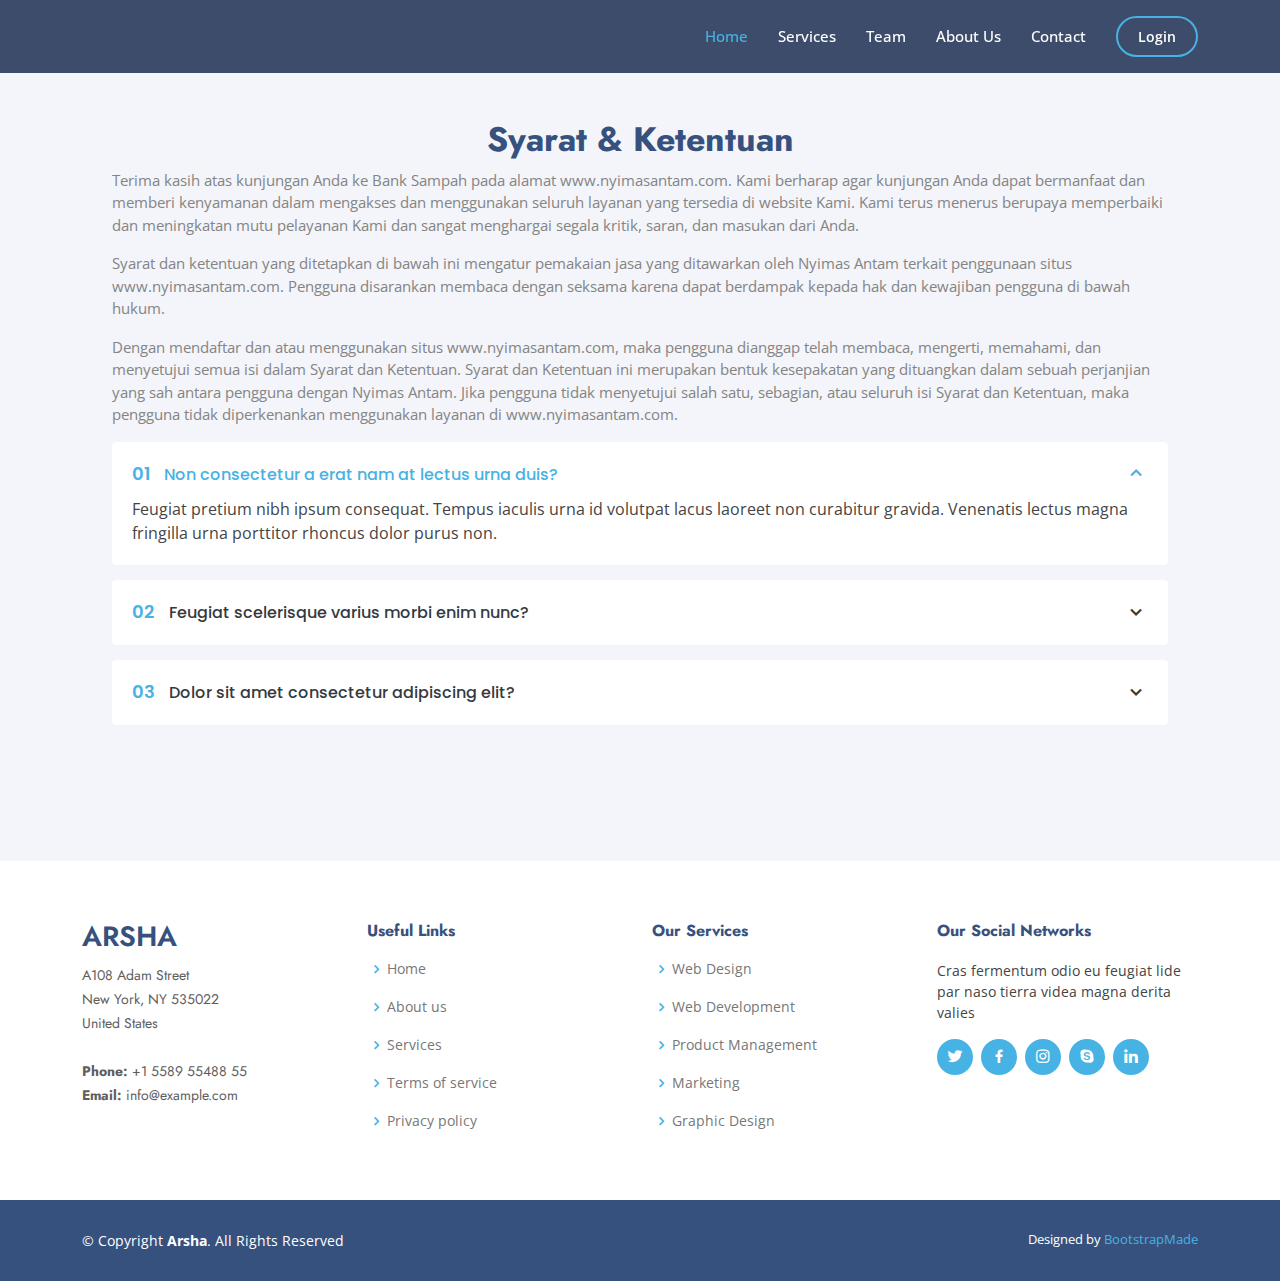
==== privacy-policy.html @ 93f5d240 "Initial commit" ====
<!DOCTYPE html>
<html lang="en">
  <head>
    <meta charset="utf-8" />
    <meta content="width=device-width, initial-scale=1.0" name="viewport" />

    <title>Syarat & Ketentuan</title>
    <meta content="" name="description" />
    <meta content="" name="keywords" />

    <!-- Favicons -->
    <link href="https://nyimasantam.my.id/image/iconnyimas.png" rel="icon" />
    <link href="https://nyimasantam.my.id/image/iconnyimas.png" rel="apple-touch-icon" />

    <!-- Google Fonts -->
    <link href="https://fonts.googleapis.com/css?family=Open+Sans:300,300i,400,400i,600,600i,700,700i|Jost:300,300i,400,400i,500,500i,600,600i,700,700i|Poppins:300,300i,400,400i,500,500i,600,600i,700,700i" rel="stylesheet" />

    <!-- Vendor CSS Files -->
    <link href="assets/vendor/aos/aos.css" rel="stylesheet" />
    <link href="assets/vendor/bootstrap/css/bootstrap.min.css" rel="stylesheet" />
    <link href="assets/vendor/bootstrap-icons/bootstrap-icons.css" rel="stylesheet" />
    <link href="assets/vendor/boxicons/css/boxicons.min.css" rel="stylesheet" />
    <link href="assets/vendor/glightbox/css/glightbox.min.css" rel="stylesheet" />
    <link href="assets/vendor/remixicon/remixicon.css" rel="stylesheet" />
    <link href="assets/vendor/swiper/swiper-bundle.min.css" rel="stylesheet" />

    <!-- Template Main CSS File -->
    <link href="assets/css/privacy-policy.css" rel="stylesheet" />

    <!-- =======================================================
  * Template Name: Arsha - v4.3.0
  * Template URL: https://bootstrapmade.com/arsha-free-bootstrap-html-template-corporate/
  * Author: BootstrapMade.com
  * License: https://bootstrapmade.com/license/
  ======================================================== -->
  </head>

  <body>
    <!-- ======= Header ======= -->
    <header id="header" class="fixed-top header-inner-pages">
      <div class="container d-flex align-items-center">
        <h1 class="logo me-auto">
          <a href="index.html">
            <img src="https://nyimasantam.my.id/image/logonyimas.png" alt="" />
          </a>
        </h1>
        <!-- Uncomment below if you prefer to use an image logo -->
        <!-- <a href="index.html" class="logo me-auto"><img src="assets/img/logo.png" alt="" class="img-fluid"></a>-->

        <nav id="navbar" class="navbar">
          <ul>
            <li><a class="nav-link scrollto active" href="#hero">Home</a></li>
            <li><a class="nav-link scrollto" href="#services">Services</a></li>
            <li><a class="nav-link scrollto" href="#team">Team</a></li>
            <li><a class="nav-link scrollto" href="#about">About Us</a></li>
            <li><a class="nav-link scrollto" href="#contact">Contact</a></li>
            <li><a class="getstarted scrollto" href="https://my.musaeri.my.id/">Login</a></li>
          </ul>
          <i class="bi bi-list mobile-nav-toggle"></i>
        </nav>
        <!-- .navbar -->
      </div>
    </header>
    <!-- End Header -->

    <main id="main">
      <!-- ======= Why Us Section ======= -->
      <section id="why-us" class="why-us section-bg">
        <div class="container-fluid">
          <div class="row">
            <div class="col flex-column justify-content-center align-items-stretch order-2 order-lg-1">
              <div class="content">
                <h3 class="text-center"><strong>Syarat & Ketentuan</strong></h3>
                <p>
                  Terima kasih atas kunjungan Anda ke Bank Sampah pada alamat www.nyimasantam.com. Kami berharap agar kunjungan Anda dapat bermanfaat dan memberi kenyamanan dalam mengakses dan menggunakan seluruh layanan yang tersedia di
                  website Kami. Kami terus menerus berupaya memperbaiki dan meningkatan mutu pelayanan Kami dan sangat menghargai segala kritik, saran, dan masukan dari Anda.
                </p>
                <p>
                  Syarat dan ketentuan yang ditetapkan di bawah ini mengatur pemakaian jasa yang ditawarkan oleh Nyimas Antam terkait penggunaan situs www.nyimasantam.com. Pengguna disarankan membaca dengan seksama karena dapat berdampak
                  kepada hak dan kewajiban pengguna di bawah hukum.
                </p>
                <p>
                  Dengan mendaftar dan atau menggunakan situs www.nyimasantam.com, maka pengguna dianggap telah membaca, mengerti, memahami, dan menyetujui semua isi dalam Syarat dan Ketentuan. Syarat dan Ketentuan ini merupakan bentuk
                  kesepakatan yang dituangkan dalam sebuah perjanjian yang sah antara pengguna dengan Nyimas Antam. Jika pengguna tidak menyetujui salah satu, sebagian, atau seluruh isi Syarat dan Ketentuan, maka pengguna tidak
                  diperkenankan menggunakan layanan di www.nyimasantam.com.
                </p>
              </div>

              <div class="accordion-list">
                <ul>
                  <li>
                    <a data-bs-toggle="collapse" class="collapse" data-bs-target="#accordion-list-1"
                      ><span>01</span> Non consectetur a erat nam at lectus urna duis? <i class="bx bx-chevron-down icon-show"></i><i class="bx bx-chevron-up icon-close"></i
                    ></a>
                    <div id="accordion-list-1" class="collapse show" data-bs-parent=".accordion-list">
                      <p>Feugiat pretium nibh ipsum consequat. Tempus iaculis urna id volutpat lacus laoreet non curabitur gravida. Venenatis lectus magna fringilla urna porttitor rhoncus dolor purus non.</p>
                    </div>
                  </li>

                  <li>
                    <a data-bs-toggle="collapse" data-bs-target="#accordion-list-2" class="collapsed"
                      ><span>02</span> Feugiat scelerisque varius morbi enim nunc? <i class="bx bx-chevron-down icon-show"></i><i class="bx bx-chevron-up icon-close"></i
                    ></a>
                    <div id="accordion-list-2" class="collapse" data-bs-parent=".accordion-list">
                      <p>
                        Dolor sit amet consectetur adipiscing elit pellentesque habitant morbi. Id interdum velit laoreet id donec ultrices. Fringilla phasellus faucibus scelerisque eleifend donec pretium. Est pellentesque elit ullamcorper
                        dignissim. Mauris ultrices eros in cursus turpis massa tincidunt dui.
                      </p>
                    </div>
                  </li>

                  <li>
                    <a data-bs-toggle="collapse" data-bs-target="#accordion-list-3" class="collapsed"
                      ><span>03</span> Dolor sit amet consectetur adipiscing elit? <i class="bx bx-chevron-down icon-show"></i><i class="bx bx-chevron-up icon-close"></i
                    ></a>
                    <div id="accordion-list-3" class="collapse" data-bs-parent=".accordion-list">
                      <p>
                        Eleifend mi in nulla posuere sollicitudin aliquam ultrices sagittis orci. Faucibus pulvinar elementum integer enim. Sem nulla pharetra diam sit amet nisl suscipit. Rutrum tellus pellentesque eu tincidunt. Lectus urna
                        duis convallis convallis tellus. Urna molestie at elementum eu facilisis sed odio morbi quis
                      </p>
                    </div>
                  </li>
                </ul>
              </div>
            </div>
          </div>
        </div>
      </section>
      <!-- End Why Us Section -->
    </main>
    <!-- End #main -->

    <!-- ======= Footer ======= -->
    <footer id="footer">
      <div class="footer-top">
        <div class="container">
          <div class="row">
            <div class="col-lg-3 col-md-6 footer-contact">
              <h3>Arsha</h3>
              <p>
                A108 Adam Street <br />
                New York, NY 535022<br />
                United States <br /><br />
                <strong>Phone:</strong> +1 5589 55488 55<br />
                <strong>Email:</strong> info@example.com<br />
              </p>
            </div>

            <div class="col-lg-3 col-md-6 footer-links">
              <h4>Useful Links</h4>
              <ul>
                <li><i class="bx bx-chevron-right"></i> <a href="#">Home</a></li>
                <li><i class="bx bx-chevron-right"></i> <a href="#">About us</a></li>
                <li><i class="bx bx-chevron-right"></i> <a href="#">Services</a></li>
                <li><i class="bx bx-chevron-right"></i> <a href="#">Terms of service</a></li>
                <li><i class="bx bx-chevron-right"></i> <a href="#">Privacy policy</a></li>
              </ul>
            </div>

            <div class="col-lg-3 col-md-6 footer-links">
              <h4>Our Services</h4>
              <ul>
                <li><i class="bx bx-chevron-right"></i> <a href="#">Web Design</a></li>
                <li><i class="bx bx-chevron-right"></i> <a href="#">Web Development</a></li>
                <li><i class="bx bx-chevron-right"></i> <a href="#">Product Management</a></li>
                <li><i class="bx bx-chevron-right"></i> <a href="#">Marketing</a></li>
                <li><i class="bx bx-chevron-right"></i> <a href="#">Graphic Design</a></li>
              </ul>
            </div>

            <div class="col-lg-3 col-md-6 footer-links">
              <h4>Our Social Networks</h4>
              <p>Cras fermentum odio eu feugiat lide par naso tierra videa magna derita valies</p>
              <div class="social-links mt-3">
                <a href="#" class="twitter"><i class="bx bxl-twitter"></i></a>
                <a href="#" class="facebook"><i class="bx bxl-facebook"></i></a>
                <a href="#" class="instagram"><i class="bx bxl-instagram"></i></a>
                <a href="#" class="google-plus"><i class="bx bxl-skype"></i></a>
                <a href="#" class="linkedin"><i class="bx bxl-linkedin"></i></a>
              </div>
            </div>
          </div>
        </div>
      </div>

      <div class="container footer-bottom clearfix">
        <div class="copyright">
          &copy; Copyright <strong><span>Arsha</span></strong
          >. All Rights Reserved
        </div>
        <div class="credits">
          <!-- All the links in the footer should remain intact. -->
          <!-- You can delete the links only if you purchased the pro version. -->
          <!-- Licensing information: https://bootstrapmade.com/license/ -->
          <!-- Purchase the pro version with working PHP/AJAX contact form: https://bootstrapmade.com/arsha-free-bootstrap-html-template-corporate/ -->
          Designed by <a href="https://bootstrapmade.com/">BootstrapMade</a>
        </div>
      </div>
    </footer>
    <!-- End Footer -->

    <div id="preloader"></div>
    <a href="#" class="back-to-top d-flex align-items-center justify-content-center"><i class="bi bi-arrow-up-short"></i></a>

    <!-- Vendor JS Files -->
    <script src="assets/vendor/aos/aos.js"></script>
    <script src="assets/vendor/bootstrap/js/bootstrap.bundle.min.js"></script>
    <script src="assets/vendor/glightbox/js/glightbox.min.js"></script>
    <script src="assets/vendor/isotope-layout/isotope.pkgd.min.js"></script>
    <script src="assets/vendor/php-email-form/validate.js"></script>
    <script src="assets/vendor/swiper/swiper-bundle.min.js"></script>
    <script src="assets/vendor/waypoints/noframework.waypoints.js"></script>

    <!-- Template Main JS File -->
    <script src="assets/js/main.js"></script>
  </body>
</html>
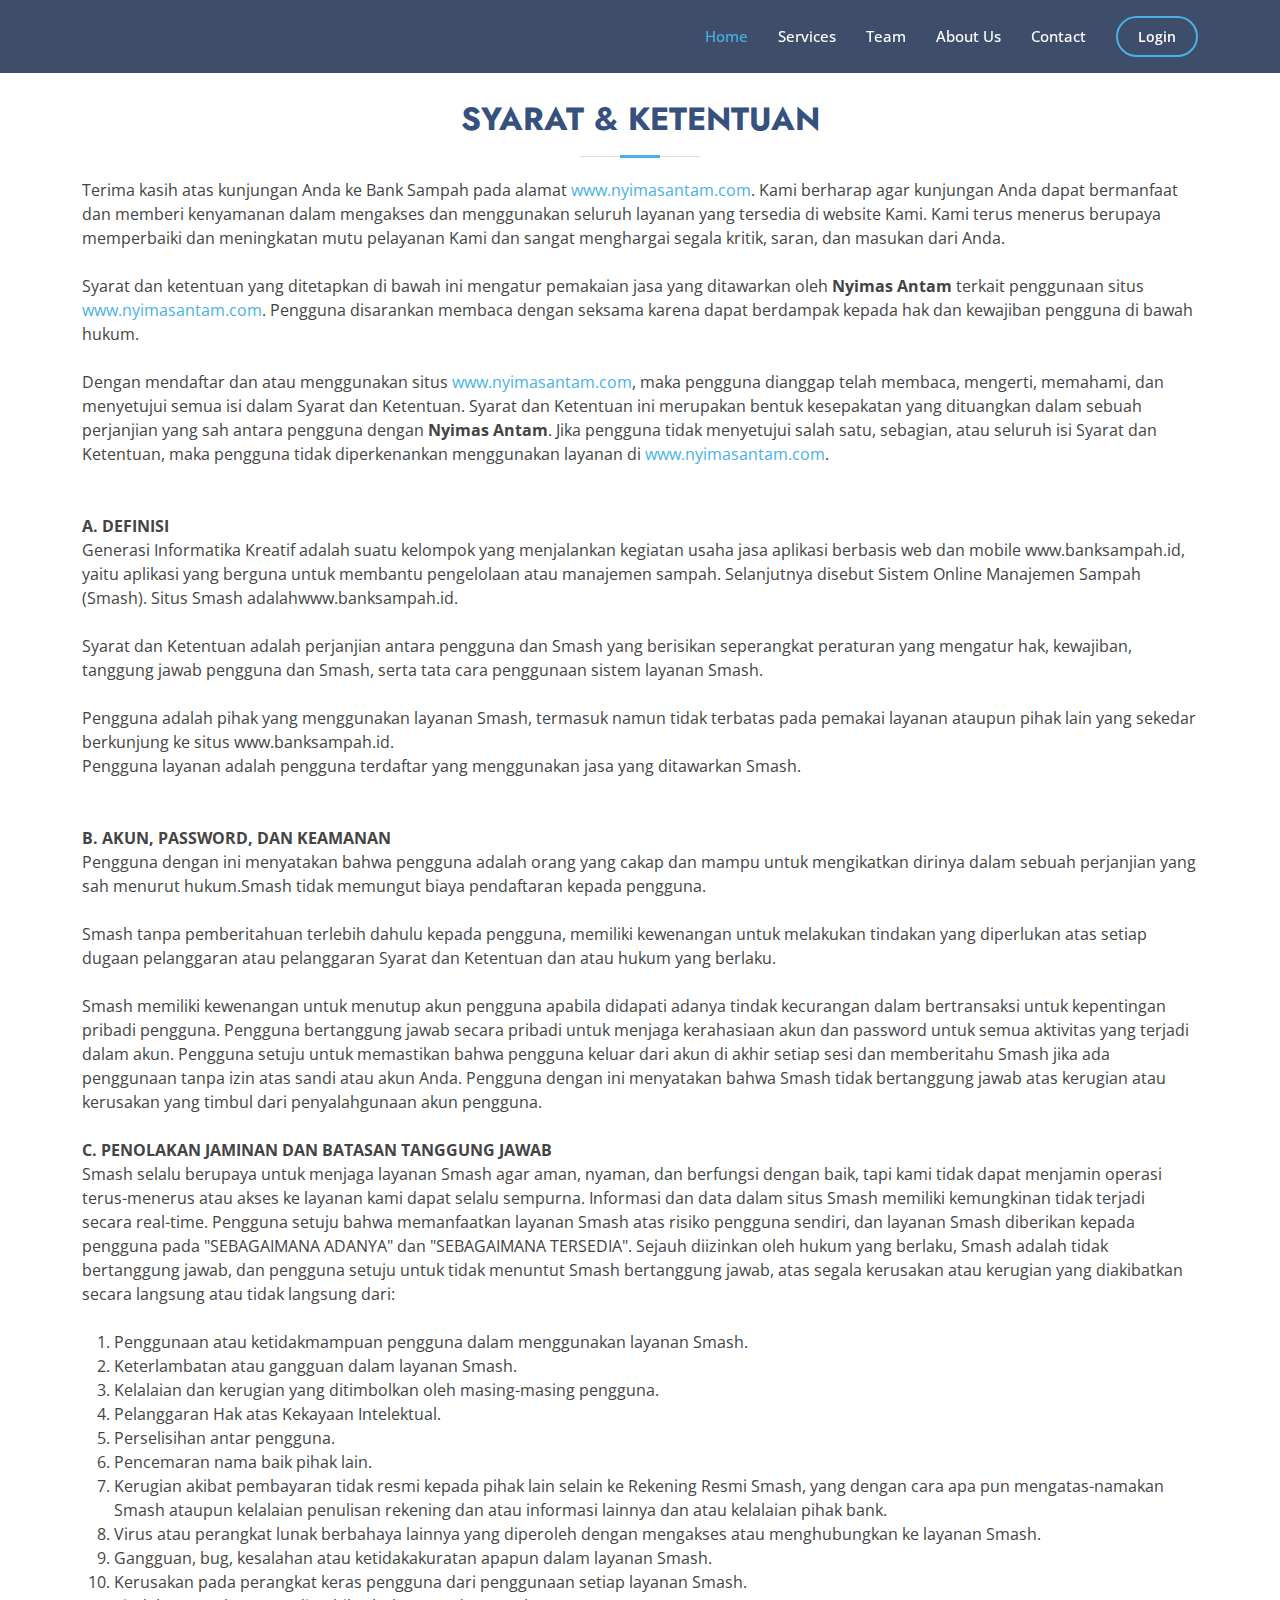
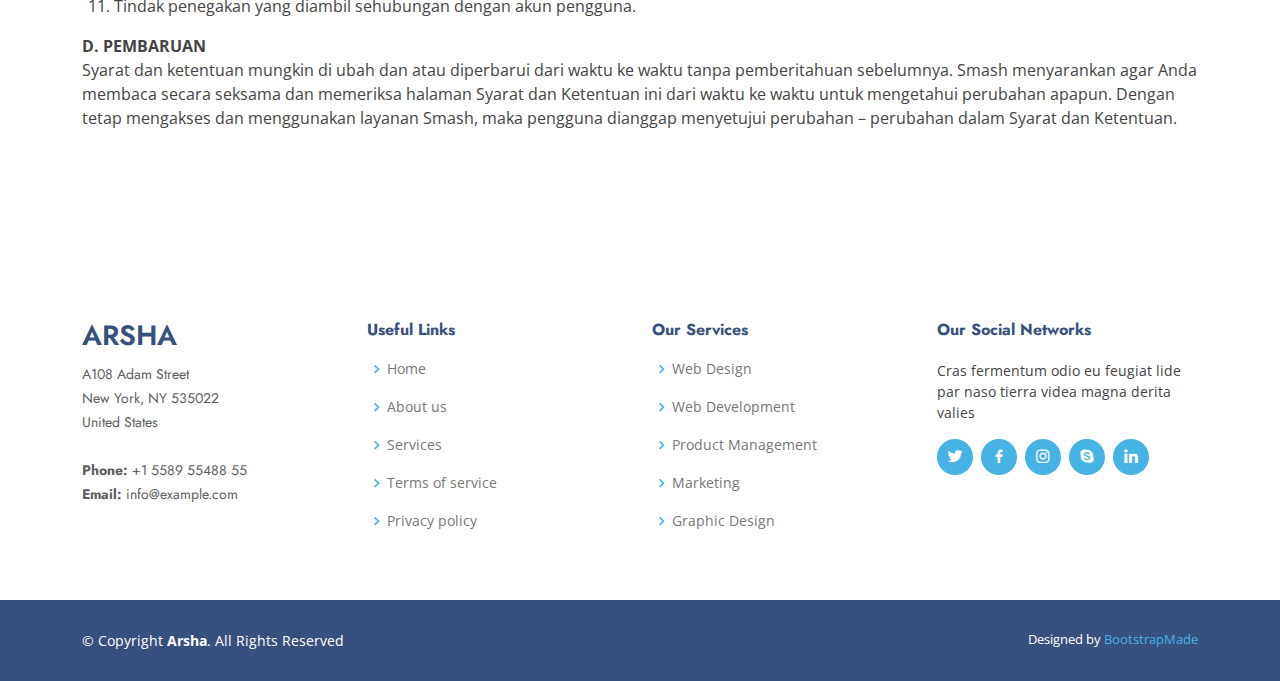
==== commit 34b990be: "Membuat privacy policy dan mengatur footer" ====
--- a/privacy-policy.html
+++ b/privacy-policy.html
@@ -64,69 +64,67 @@
     <!-- End Header -->
 
     <main id="main">
-      <!-- ======= Why Us Section ======= -->
-      <section id="why-us" class="why-us section-bg">
-        <div class="container-fluid">
-          <div class="row">
-            <div class="col flex-column justify-content-center align-items-stretch order-2 order-lg-1">
-              <div class="content">
-                <h3 class="text-center"><strong>Syarat & Ketentuan</strong></h3>
-                <p>
-                  Terima kasih atas kunjungan Anda ke Bank Sampah pada alamat www.nyimasantam.com. Kami berharap agar kunjungan Anda dapat bermanfaat dan memberi kenyamanan dalam mengakses dan menggunakan seluruh layanan yang tersedia di
-                  website Kami. Kami terus menerus berupaya memperbaiki dan meningkatan mutu pelayanan Kami dan sangat menghargai segala kritik, saran, dan masukan dari Anda.
-                </p>
-                <p>
-                  Syarat dan ketentuan yang ditetapkan di bawah ini mengatur pemakaian jasa yang ditawarkan oleh Nyimas Antam terkait penggunaan situs www.nyimasantam.com. Pengguna disarankan membaca dengan seksama karena dapat berdampak
-                  kepada hak dan kewajiban pengguna di bawah hukum.
-                </p>
-                <p>
-                  Dengan mendaftar dan atau menggunakan situs www.nyimasantam.com, maka pengguna dianggap telah membaca, mengerti, memahami, dan menyetujui semua isi dalam Syarat dan Ketentuan. Syarat dan Ketentuan ini merupakan bentuk
-                  kesepakatan yang dituangkan dalam sebuah perjanjian yang sah antara pengguna dengan Nyimas Antam. Jika pengguna tidak menyetujui salah satu, sebagian, atau seluruh isi Syarat dan Ketentuan, maka pengguna tidak
-                  diperkenankan menggunakan layanan di www.nyimasantam.com.
-                </p>
-              </div>
-
-              <div class="accordion-list">
-                <ul>
-                  <li>
-                    <a data-bs-toggle="collapse" class="collapse" data-bs-target="#accordion-list-1"
-                      ><span>01</span> Non consectetur a erat nam at lectus urna duis? <i class="bx bx-chevron-down icon-show"></i><i class="bx bx-chevron-up icon-close"></i
-                    ></a>
-                    <div id="accordion-list-1" class="collapse show" data-bs-parent=".accordion-list">
-                      <p>Feugiat pretium nibh ipsum consequat. Tempus iaculis urna id volutpat lacus laoreet non curabitur gravida. Venenatis lectus magna fringilla urna porttitor rhoncus dolor purus non.</p>
-                    </div>
-                  </li>
-
-                  <li>
-                    <a data-bs-toggle="collapse" data-bs-target="#accordion-list-2" class="collapsed"
-                      ><span>02</span> Feugiat scelerisque varius morbi enim nunc? <i class="bx bx-chevron-down icon-show"></i><i class="bx bx-chevron-up icon-close"></i
-                    ></a>
-                    <div id="accordion-list-2" class="collapse" data-bs-parent=".accordion-list">
-                      <p>
-                        Dolor sit amet consectetur adipiscing elit pellentesque habitant morbi. Id interdum velit laoreet id donec ultrices. Fringilla phasellus faucibus scelerisque eleifend donec pretium. Est pellentesque elit ullamcorper
-                        dignissim. Mauris ultrices eros in cursus turpis massa tincidunt dui.
-                      </p>
-                    </div>
-                  </li>
-
-                  <li>
-                    <a data-bs-toggle="collapse" data-bs-target="#accordion-list-3" class="collapsed"
-                      ><span>03</span> Dolor sit amet consectetur adipiscing elit? <i class="bx bx-chevron-down icon-show"></i><i class="bx bx-chevron-up icon-close"></i
-                    ></a>
-                    <div id="accordion-list-3" class="collapse" data-bs-parent=".accordion-list">
-                      <p>
-                        Eleifend mi in nulla posuere sollicitudin aliquam ultrices sagittis orci. Faucibus pulvinar elementum integer enim. Sem nulla pharetra diam sit amet nisl suscipit. Rutrum tellus pellentesque eu tincidunt. Lectus urna
-                        duis convallis convallis tellus. Urna molestie at elementum eu facilisis sed odio morbi quis
-                      </p>
-                    </div>
-                  </li>
-                </ul>
-              </div>
+      <!-- ======= Pricing Section ======= -->
+      <section id="pricing" class="pricing">
+        <div class="container">
+          <div class="section-title">
+            <h2>Syarat & Ketentuan</h2>
+            <div class="content">
+              <p>
+                Terima kasih atas kunjungan Anda ke Bank Sampah pada alamat <a href="www.nyimasantam.com">www.nyimasantam.com</a>. Kami berharap agar kunjungan Anda dapat bermanfaat dan memberi kenyamanan dalam mengakses dan menggunakan seluruh layanan yang tersedia di
+                website Kami. Kami terus menerus berupaya memperbaiki dan meningkatan mutu pelayanan Kami dan sangat menghargai segala kritik, saran, dan masukan dari Anda.
+              </p>
+              <br>
+              <p>
+                Syarat dan ketentuan yang ditetapkan di bawah ini mengatur pemakaian jasa yang ditawarkan oleh <strong>Nyimas Antam</strong> terkait penggunaan situs <a href="www.nyimasantam.com">www.nyimasantam.com</a>. Pengguna disarankan membaca dengan seksama karena dapat berdampak
+                kepada hak dan kewajiban pengguna di bawah hukum.
+              </p>
+              <br>
+              <p>
+                Dengan mendaftar dan atau menggunakan situs <a href="www.nyimasantam.com">www.nyimasantam.com</a>, maka pengguna dianggap telah membaca, mengerti, memahami, dan menyetujui semua isi dalam Syarat dan Ketentuan. Syarat dan Ketentuan ini merupakan bentuk
+                kesepakatan yang dituangkan dalam sebuah perjanjian yang sah antara pengguna dengan <strong>Nyimas Antam</strong>. Jika pengguna tidak menyetujui salah satu, sebagian, atau seluruh isi Syarat dan Ketentuan, maka pengguna tidak diperkenankan
+                menggunakan layanan di <a href="www.nyimasantam.com">www.nyimasantam.com</a>.
+              </p>
+              <br></br>
+              <strong>A. DEFINISI</strong>
+              <p>Generasi Informatika Kreatif adalah suatu kelompok yang menjalankan kegiatan usaha jasa aplikasi berbasis web dan mobile www.banksampah.id, yaitu aplikasi yang berguna untuk membantu pengelolaan atau manajemen sampah. Selanjutnya disebut Sistem Online Manajemen Sampah (Smash). Situs Smash adalahwww.banksampah.id.</p><br>
+              <p>Syarat dan Ketentuan adalah perjanjian antara pengguna dan Smash yang berisikan seperangkat peraturan yang mengatur hak, kewajiban, tanggung jawab pengguna dan Smash, serta tata cara penggunaan sistem layanan Smash.</p><br>
+              <p>Pengguna adalah pihak yang menggunakan layanan Smash, termasuk namun tidak terbatas pada pemakai layanan ataupun pihak lain yang sekedar berkunjung ke situs www.banksampah.id.</p>
+              <p>Pengguna layanan adalah pengguna terdaftar yang menggunakan jasa yang ditawarkan Smash.</p><br>
+              <br>
+
+              <strong>B. AKUN, PASSWORD, DAN KEAMANAN</strong>
+              <p>Pengguna dengan ini menyatakan bahwa pengguna adalah orang yang cakap dan mampu untuk mengikatkan dirinya dalam sebuah perjanjian yang sah menurut hukum.Smash tidak memungut biaya pendaftaran kepada pengguna.</p><br>
+              <p>Smash tanpa pemberitahuan terlebih dahulu kepada pengguna, memiliki kewenangan untuk melakukan tindakan yang diperlukan atas setiap dugaan pelanggaran atau pelanggaran Syarat dan Ketentuan dan atau hukum yang berlaku.</p><br>
+              <p>Smash memiliki kewenangan untuk menutup akun pengguna apabila didapati adanya tindak kecurangan dalam bertransaksi untuk kepentingan pribadi pengguna.
+                Pengguna bertanggung jawab secara pribadi untuk menjaga kerahasiaan akun dan password untuk semua aktivitas yang terjadi dalam akun. Pengguna setuju untuk memastikan bahwa pengguna keluar dari akun di akhir setiap sesi dan memberitahu Smash jika ada penggunaan tanpa izin atas sandi atau akun Anda.
+                Pengguna dengan ini menyatakan bahwa Smash tidak bertanggung jawab atas kerugian atau kerusakan yang timbul dari penyalahgunaan akun pengguna.</p><br>
+
+              <strong>C. PENOLAKAN JAMINAN DAN BATASAN TANGGUNG JAWAB</strong>
+              <p>Smash selalu berupaya untuk menjaga layanan Smash agar aman, nyaman, dan berfungsi dengan baik, tapi kami tidak dapat menjamin operasi terus-menerus atau akses ke layanan kami dapat selalu sempurna. Informasi dan data dalam situs Smash memiliki kemungkinan tidak terjadi secara real-time. Pengguna setuju bahwa memanfaatkan layanan Smash atas risiko pengguna sendiri, dan layanan Smash diberikan kepada pengguna pada "SEBAGAIMANA ADANYA" dan "SEBAGAIMANA TERSEDIA". Sejauh diizinkan oleh hukum yang berlaku, Smash adalah tidak bertanggung jawab, dan pengguna setuju untuk tidak menuntut Smash bertanggung jawab, atas segala kerusakan atau kerugian yang diakibatkan secara langsung atau tidak langsung dari:</p><br>
+
+              <ol>
+                <li>Penggunaan atau ketidakmampuan pengguna dalam menggunakan layanan Smash.
+                </li>
+                <li>Keterlambatan atau gangguan dalam layanan Smash.</li>
+                <li>Kelalaian dan kerugian yang ditimbolkan oleh masing-masing pengguna.</li>
+                <li>Pelanggaran Hak atas Kekayaan Intelektual.</li>
+                <li>Perselisihan antar pengguna.</li>
+                <li>Pencemaran nama baik pihak lain.</li>
+                <li>Kerugian akibat pembayaran tidak resmi kepada pihak lain selain ke Rekening Resmi Smash, yang dengan cara apa pun mengatas-namakan Smash ataupun kelalaian penulisan rekening dan atau informasi lainnya dan atau kelalaian pihak bank.</li>
+                <li>Virus atau perangkat lunak berbahaya lainnya yang diperoleh dengan mengakses atau menghubungkan ke layanan Smash.</li>
+                <li>Gangguan, bug, kesalahan atau ketidakakuratan apapun dalam layanan Smash.</li>
+                <li>Kerusakan pada perangkat keras pengguna dari penggunaan setiap layanan Smash.</li>
+                <li>Tindak penegakan yang diambil sehubungan dengan akun pengguna.</li>
+              </ol>
+
+              <strong>D. PEMBARUAN</strong>
+              <p>Syarat dan ketentuan mungkin di ubah dan atau diperbarui dari waktu ke waktu tanpa pemberitahuan sebelumnya. Smash menyarankan agar Anda membaca secara seksama dan memeriksa halaman Syarat dan Ketentuan ini dari waktu ke waktu untuk mengetahui perubahan apapun. Dengan tetap mengakses dan menggunakan layanan Smash, maka pengguna dianggap menyetujui perubahan – perubahan dalam Syarat dan Ketentuan.</p>
             </div>
           </div>
         </div>
       </section>
-      <!-- End Why Us Section -->
+      <!-- End Pricing Section -->
     </main>
     <!-- End #main -->
 
--- a/assets/css/privacy-policy.css
+++ b/assets/css/privacy-policy.css
@@ -373,141 +373,10 @@
 }
 
 /*--------------------------------------------------------------
-# Hero Section
---------------------------------------------------------------*/
-#hero {
-  width: 100%;
-  height: 100vh;
-  background: #37517e;
-}
-
-#hero .container {
-  padding-top: 72px;
-}
-
-#hero h1 {
-  margin: 0 0 10px 0;
-  font-size: 48px;
-  font-weight: 700;
-  line-height: 56px;
-  color: #fff;
-}
-
-#hero h2 {
-  color: rgba(255, 255, 255, 0.6);
-  margin-bottom: 50px;
-  font-size: 24px;
-}
-
-#hero .btn-get-started {
-  font-family: 'Jost', sans-serif;
-  font-weight: 500;
-  font-size: 16px;
-  letter-spacing: 1px;
-  display: inline-block;
-  padding: 10px 28px 11px 28px;
-  border-radius: 50px;
-  transition: 0.5s;
-  margin: 10px 0 0 0;
-  color: #fff;
-  background: #47b2e4;
-}
-
-#hero .btn-get-started:hover {
-  background: #209dd8;
-}
-
-#hero .btn-watch-video {
-  font-size: 16px;
-  display: flex;
-  align-items: center;
-  transition: 0.5s;
-  margin: 10px 0 0 25px;
-  color: #fff;
-  line-height: 1;
-}
-
-#hero .btn-watch-video i {
-  line-height: 0;
-  color: #fff;
-  font-size: 32px;
-  transition: 0.3s;
-  margin-right: 8px;
-}
-
-#hero .btn-watch-video:hover i {
-  color: #47b2e4;
-}
-
-#hero .animated {
-  animation: up-down 2s ease-in-out infinite alternate-reverse both;
-}
-
-@media (max-width: 991px) {
-  #hero {
-    height: 100vh;
-    text-align: center;
-  }
-  #hero .animated {
-    -webkit-animation: none;
-    animation: none;
-  }
-  #hero .hero-img {
-    text-align: center;
-  }
-  #hero .hero-img img {
-    width: 50%;
-  }
-}
-
-@media (max-width: 768px) {
-  #hero h1 {
-    font-size: 28px;
-    line-height: 36px;
-  }
-  #hero h2 {
-    font-size: 18px;
-    line-height: 24px;
-    margin-bottom: 30px;
-  }
-  #hero .hero-img img {
-    width: 70%;
-  }
-}
-
-@media (max-width: 575px) {
-  #hero .hero-img img {
-    width: 80%;
-  }
-  #hero .btn-get-started {
-    font-size: 16px;
-    padding: 10px 24px 11px 24px;
-  }
-}
-
-@-webkit-keyframes up-down {
-  0% {
-    transform: translateY(10px);
-  }
-  100% {
-    transform: translateY(-10px);
-  }
-}
-
-@keyframes up-down {
-  0% {
-    transform: translateY(10px);
-  }
-  100% {
-    transform: translateY(-10px);
-  }
-}
-
-/*--------------------------------------------------------------
 # Sections General
 --------------------------------------------------------------*/
 section {
-  padding: 60px 0;
+  padding: 100px 0;
   overflow: hidden;
 }
 
@@ -557,638 +426,14 @@
 }
 
 /*--------------------------------------------------------------
-# Cliens
---------------------------------------------------------------*/
-.cliens {
-  padding: 12px 0;
-  text-align: center;
-}
-
-.cliens img {
-  max-width: 45%;
-  transition: all 0.4s ease-in-out;
-  display: inline-block;
-  padding: 15px 0;
-  filter: grayscale(100);
-}
-
-.cliens img:hover {
-  filter: none;
-  transform: scale(1.1);
-}
-
-@media (max-width: 768px) {
-  .cliens img {
-    max-width: 40%;
-  }
-}
-
-/*--------------------------------------------------------------
-# About Us
---------------------------------------------------------------*/
-.about .content h3 {
-  font-weight: 600;
-  font-size: 26px;
-}
-
-.about .content ul {
-  list-style: none;
-  padding: 0;
-}
-
-.about .content ul li {
-  padding-left: 28px;
-  position: relative;
-}
-
-.about .content ul li + li {
-  margin-top: 10px;
-}
-
-.about .content ul i {
-  position: absolute;
-  left: 0;
-  top: 2px;
-  font-size: 20px;
-  color: #47b2e4;
-  line-height: 1;
-}
-
-.about .content p:last-child {
-  margin-bottom: 0;
-}
-
-.about .content .btn-learn-more {
-  font-family: 'Poppins', sans-serif;
-  font-weight: 500;
-  font-size: 14px;
-  letter-spacing: 1px;
-  display: inline-block;
-  padding: 12px 32px;
-  border-radius: 4px;
-  transition: 0.3s;
-  line-height: 1;
-  color: #47b2e4;
-  -webkit-animation-delay: 0.8s;
-  animation-delay: 0.8s;
-  margin-top: 6px;
-  border: 2px solid #47b2e4;
-}
-
-.about .content .btn-learn-more:hover {
-  background: #47b2e4;
-  color: #fff;
-  text-decoration: none;
-}
-
-/*--------------------------------------------------------------
-# Why Us
---------------------------------------------------------------*/
-.why-us .content {
-  padding: 60px 100px 0 100px;
-}
-
-.why-us .content h3 {
-  font-weight: 400;
-  font-size: 34px;
-  color: #37517e;
-}
-
-.why-us .content h4 {
-  font-size: 20px;
-  font-weight: 700;
-  margin-top: 5px;
-}
-
-.why-us .content p {
-  font-size: 15px;
-  color: #848484;
-}
-
-.why-us .img {
-  background-size: contain;
-  background-repeat: no-repeat;
-  background-position: center center;
-}
-
-.why-us .accordion-list {
-  padding: 0 100px 60px 100px;
-}
-
-.why-us .accordion-list ul {
-  padding: 0;
-  list-style: none;
-}
-
-.why-us .accordion-list li + li {
-  margin-top: 15px;
-}
-
-.why-us .accordion-list li {
-  padding: 20px;
-  background: #fff;
-  border-radius: 4px;
-}
-
-.why-us .accordion-list a {
-  display: block;
-  position: relative;
-  font-family: 'Poppins', sans-serif;
-  font-size: 16px;
-  line-height: 24px;
-  font-weight: 500;
-  padding-right: 30px;
-  outline: none;
-  cursor: pointer;
-}
-
-.why-us .accordion-list span {
-  color: #47b2e4;
-  font-weight: 600;
-  font-size: 18px;
-  padding-right: 10px;
-}
-
-.why-us .accordion-list i {
-  font-size: 24px;
-  position: absolute;
-  right: 0;
-  top: 0;
-}
-
-.why-us .accordion-list p {
-  margin-bottom: 0;
-  padding: 10px 0 0 0;
-}
-
-.why-us .accordion-list .icon-show {
-  display: none;
-}
-
-.why-us .accordion-list a.collapsed {
-  color: #343a40;
-}
-
-.why-us .accordion-list a.collapsed:hover {
-  color: #47b2e4;
-}
-
-.why-us .accordion-list a.collapsed .icon-show {
-  display: inline-block;
-}
-
-.why-us .accordion-list a.collapsed .icon-close {
-  display: none;
-}
-
-@media (max-width: 1024px) {
-  .why-us .content,
-  .why-us .accordion-list {
-    padding-left: 0;
-    padding-right: 0;
-  }
-}
-
-@media (max-width: 992px) {
-  .why-us .img {
-    min-height: 400px;
-  }
-  .why-us .content {
-    padding-top: 30px;
-  }
-  .why-us .accordion-list {
-    padding-bottom: 30px;
-  }
-}
-
-@media (max-width: 575px) {
-  .why-us .img {
-    min-height: 200px;
-  }
-}
-
-/*--------------------------------------------------------------
-# Skills
---------------------------------------------------------------*/
-.skills .content h3 {
-  font-weight: 700;
-  font-size: 32px;
-  color: #37517e;
-  font-family: 'Poppins', sans-serif;
-}
-
-.skills .content ul {
-  list-style: none;
-  padding: 0;
-}
-
-.skills .content ul li {
-  padding-bottom: 10px;
-}
-
-.skills .content ul i {
-  font-size: 20px;
-  padding-right: 4px;
-  color: #47b2e4;
-}
-
-.skills .content p:last-child {
-  margin-bottom: 0;
-}
-
-.skills .progress {
-  height: 60px;
-  display: block;
-  background: none;
-  border-radius: 0;
-}
-
-.skills .progress .skill {
-  padding: 0;
-  margin: 0 0 6px 0;
-  text-transform: uppercase;
-  display: block;
-  font-weight: 600;
-  font-family: 'Poppins', sans-serif;
-  color: #37517e;
-}
-
-.skills .progress .skill .val {
-  float: right;
-  font-style: normal;
-}
-
-.skills .progress-bar-wrap {
-  background: #e8edf5;
-  height: 10px;
-}
-
-.skills .progress-bar {
-  width: 1px;
-  height: 10px;
-  transition: 0.9s;
-  background-color: #4668a2;
-}
-
-/*--------------------------------------------------------------
-# Services
---------------------------------------------------------------*/
-.services .icon-box {
-  box-shadow: 0px 0 25px 0 rgba(0, 0, 0, 0.1);
-  padding: 50px 30px;
-  transition: all ease-in-out 0.4s;
-  background: #fff;
-}
-
-.services .icon-box .icon {
-  margin-bottom: 10px;
-}
-
-.services .icon-box .icon i {
-  color: #47b2e4;
-  font-size: 36px;
-  transition: 0.3s;
-}
-
-.services .icon-box h4 {
-  font-weight: 500;
-  margin-bottom: 15px;
-  font-size: 24px;
-}
-
-.services .icon-box h4 a {
-  color: #37517e;
-  transition: ease-in-out 0.3s;
-}
-
-.services .icon-box p {
-  line-height: 24px;
-  font-size: 14px;
-  margin-bottom: 0;
-}
-
-.services .icon-box:hover {
-  transform: translateY(-10px);
-  box-shadow: rgba(0, 0, 0, 0.35) 0px 5px 15px;
-  border-radius: 10px;
-}
-
-.services .icon-box:hover h4 a {
-  color: #47b2e4;
-}
-
-/*--------------------------------------------------------------
-# Cta
---------------------------------------------------------------*/
-.cta {
-  background: linear-gradient(rgba(40, 58, 90, 0.9), rgba(40, 58, 90, 0.9)), url('../img/cta-bg.jpg') fixed center center;
-  background-size: cover;
-  padding: 120px 0;
-}
-
-.cta h3 {
-  color: #fff;
-  font-size: 28px;
-  font-weight: 700;
-}
-
-.cta p {
-  color: #fff;
-}
-
-.cta .cta-btn {
-  font-family: 'Jost', sans-serif;
-  font-weight: 500;
-  font-size: 16px;
-  letter-spacing: 1px;
-  display: inline-block;
-  padding: 12px 40px;
-  border-radius: 50px;
-  transition: 0.5s;
-  margin: 10px;
-  border: 2px solid #fff;
-  color: #fff;
-}
-
-.cta .cta-btn:hover {
-  background: #47b2e4;
-  border: 2px solid #47b2e4;
-}
-
-@media (max-width: 1024px) {
-  .cta {
-    background-attachment: scroll;
-  }
-}
-
-@media (min-width: 769px) {
-  .cta .cta-btn-container {
-    display: flex;
-    align-items: center;
-    justify-content: flex-end;
-  }
-}
-
-/*--------------------------------------------------------------
-# Portfolio
---------------------------------------------------------------*/
-.portfolio #portfolio-flters {
-  list-style: none;
-  margin-bottom: 20px;
-}
-
-.portfolio #portfolio-flters li {
-  cursor: pointer;
-  display: inline-block;
-  margin: 10px 5px;
-  font-size: 15px;
-  font-weight: 500;
-  line-height: 1;
-  color: #444444;
-  transition: all 0.3s;
-  padding: 8px 20px;
-  border-radius: 50px;
-  font-family: 'Poppins', sans-serif;
-}
-
-.portfolio #portfolio-flters li:hover,
-.portfolio #portfolio-flters li.filter-active {
-  background: #47b2e4;
-  color: #fff;
-}
-
-.portfolio .portfolio-item {
-  margin-bottom: 30px;
-}
-
-.portfolio .portfolio-item .portfolio-img {
-  overflow: hidden;
-}
-
-.portfolio .portfolio-item .portfolio-img img {
-  transition: all 0.6s;
-}
-
-.portfolio .portfolio-item .portfolio-info {
-  opacity: 0;
-  position: absolute;
-  left: 15px;
-  bottom: 0;
-  z-index: 3;
-  right: 15px;
-  transition: all 0.3s;
-  background: rgba(55, 81, 126, 0.8);
-  padding: 10px 15px;
-}
-
-.portfolio .portfolio-item .portfolio-info h4 {
-  font-size: 18px;
-  color: #fff;
-  font-weight: 600;
-  color: #fff;
-  margin-bottom: 0px;
-}
-
-.portfolio .portfolio-item .portfolio-info p {
-  color: #f9fcfe;
-  font-size: 14px;
-  margin-bottom: 0;
-}
-
-.portfolio .portfolio-item .portfolio-info .preview-link,
-.portfolio .portfolio-item .portfolio-info .details-link {
-  position: absolute;
-  right: 40px;
-  font-size: 24px;
-  top: calc(50% - 18px);
-  color: #fff;
-  transition: 0.3s;
-}
-
-.portfolio .portfolio-item .portfolio-info .preview-link:hover,
-.portfolio .portfolio-item .portfolio-info .details-link:hover {
-  color: #47b2e4;
-}
-
-.portfolio .portfolio-item .portfolio-info .details-link {
-  right: 10px;
-}
-
-.portfolio .portfolio-item:hover .portfolio-img img {
-  transform: scale(1.15);
-}
-
-.portfolio .portfolio-item:hover .portfolio-info {
-  opacity: 1;
-}
-
-/*--------------------------------------------------------------
-# Portfolio Details
---------------------------------------------------------------*/
-.portfolio-details {
-  padding-top: 40px;
-}
-
-.portfolio-details .portfolio-details-slider img {
-  width: 100%;
-}
-
-.portfolio-details .portfolio-details-slider .swiper-pagination {
-  margin-top: 20px;
-  position: relative;
-}
-
-.portfolio-details .portfolio-details-slider .swiper-pagination .swiper-pagination-bullet {
-  width: 12px;
-  height: 12px;
-  background-color: #fff;
-  opacity: 1;
-  border: 1px solid #47b2e4;
-}
-
-.portfolio-details .portfolio-details-slider .swiper-pagination .swiper-pagination-bullet-active {
-  background-color: #47b2e4;
-}
-
-.portfolio-details .portfolio-info {
-  padding: 30px;
-  box-shadow: 0px 0 30px rgba(55, 81, 126, 0.08);
-}
-
-.portfolio-details .portfolio-info h3 {
-  font-size: 22px;
-  font-weight: 700;
-  margin-bottom: 20px;
-  padding-bottom: 20px;
-  border-bottom: 1px solid #eee;
-}
-
-.portfolio-details .portfolio-info ul {
-  list-style: none;
-  padding: 0;
-  font-size: 15px;
-}
-
-.portfolio-details .portfolio-info ul li + li {
-  margin-top: 10px;
-}
-
-.portfolio-details .portfolio-description {
-  padding-top: 30px;
-}
-
-.portfolio-details .portfolio-description h2 {
-  font-size: 26px;
-  font-weight: 700;
-  margin-bottom: 20px;
-}
-
-.portfolio-details .portfolio-description p {
-  padding: 0;
-}
-
-/*--------------------------------------------------------------
-# Team
---------------------------------------------------------------*/
-.team .member {
-  position: relative;
-  box-shadow: 0px 2px 15px rgba(0, 0, 0, 0.1);
-  padding: 30px;
-  border-radius: 5px;
-  background: #fff;
-  transition: 0.5s;
-}
-
-.team .member .pic {
-  overflow: hidden;
-  width: 180px;
-  border-radius: 50%;
-}
-
-.team .member .pic img {
-  transition: ease-in-out 0.3s;
-}
-
-.team .member:hover {
-  transform: translateY(-10px);
-}
-
-.team .member .member-info {
-  padding-left: 30px;
-}
-
-.team .member h4 {
-  font-weight: 700;
-  margin-bottom: 5px;
-  font-size: 20px;
-  color: #37517e;
-}
-
-.team .member span {
-  display: block;
-  font-size: 15px;
-  padding-bottom: 10px;
-  position: relative;
-  font-weight: 500;
-}
-
-.team .member span::after {
-  content: '';
-  position: absolute;
-  display: block;
-  width: 50px;
-  height: 1px;
-  background: #cbd6e9;
-  bottom: 0;
-  left: 0;
-}
-
-.team .member p {
-  margin: 10px 0 0 0;
-  font-size: 14px;
-}
-
-.team .member .social {
-  margin-top: 12px;
-  display: flex;
-  align-items: center;
-  justify-content: flex-start;
-}
-
-.team .member .social a {
-  transition: ease-in-out 0.3s;
-  display: flex;
-  align-items: center;
-  justify-content: center;
-  border-radius: 50px;
-  width: 32px;
-  height: 32px;
-  background: #eff2f8;
-}
-
-.team .member .social a i {
-  color: #37517e;
-  font-size: 16px;
-  margin: 0 2px;
-}
-
-.team .member .social a:hover {
-  background: #47b2e4;
-}
-
-.team .member .social a:hover i {
-  color: #fff;
-}
-
-.team .member .social a + a {
-  margin-left: 8px;
-}
-
-/*--------------------------------------------------------------
 # Pricing
 --------------------------------------------------------------*/
 .pricing .row {
   padding-top: 40px;
+}
+
+.content {
+  text-align: left;
 }
 
 .pricing .box {
@@ -1308,330 +553,6 @@
     max-width: 100%;
     margin: 0 auto 30px auto;
   }
-}
-
-/*--------------------------------------------------------------
-# Frequently Asked Questions
---------------------------------------------------------------*/
-.faq .faq-list {
-  padding: 0 100px;
-}
-
-.faq .faq-list ul {
-  padding: 0;
-  list-style: none;
-}
-
-.faq .faq-list li + li {
-  margin-top: 15px;
-}
-
-.faq .faq-list li {
-  padding: 20px;
-  background: #fff;
-  border-radius: 4px;
-  position: relative;
-}
-
-.faq .faq-list a {
-  display: block;
-  position: relative;
-  font-family: 'Poppins', sans-serif;
-  font-size: 16px;
-  line-height: 24px;
-  font-weight: 500;
-  padding: 0 30px;
-  outline: none;
-  cursor: pointer;
-}
-
-.faq .faq-list .icon-help {
-  font-size: 24px;
-  position: absolute;
-  right: 0;
-  left: 20px;
-  color: #47b2e4;
-}
-
-.faq .faq-list .icon-show,
-.faq .faq-list .icon-close {
-  font-size: 24px;
-  position: absolute;
-  right: 0;
-  top: 0;
-}
-
-.faq .faq-list p {
-  margin-bottom: 0;
-  padding: 10px 0 0 0;
-}
-
-.faq .faq-list .icon-show {
-  display: none;
-}
-
-.faq .faq-list a.collapsed {
-  color: #37517e;
-  transition: 0.3s;
-}
-
-.faq .faq-list a.collapsed:hover {
-  color: #47b2e4;
-}
-
-.faq .faq-list a.collapsed .icon-show {
-  display: inline-block;
-}
-
-.faq .faq-list a.collapsed .icon-close {
-  display: none;
-}
-
-@media (max-width: 1200px) {
-  .faq .faq-list {
-    padding: 0;
-  }
-}
-
-/*--------------------------------------------------------------
-# Contact
---------------------------------------------------------------*/
-.contact .info {
-  border-top: 3px solid #47b2e4;
-  border-bottom: 3px solid #47b2e4;
-  padding: 30px;
-  background: #fff;
-  width: 100%;
-  box-shadow: 0 0 24px 0 rgba(0, 0, 0, 0.1);
-}
-
-.contact .info i {
-  font-size: 20px;
-  color: #47b2e4;
-  float: left;
-  width: 44px;
-  height: 44px;
-  background: #e7f5fb;
-  display: flex;
-  justify-content: center;
-  align-items: center;
-  border-radius: 50px;
-  transition: all 0.3s ease-in-out;
-}
-
-.contact .info h4 {
-  padding: 0 0 0 60px;
-  font-size: 22px;
-  font-weight: 600;
-  margin-bottom: 5px;
-  color: #37517e;
-}
-
-.contact .info p {
-  padding: 0 0 10px 60px;
-  margin-bottom: 20px;
-  font-size: 14px;
-  color: #6182ba;
-}
-
-.contact .info .email p {
-  padding-top: 5px;
-}
-
-.contact .info .social-links {
-  padding-left: 60px;
-}
-
-.contact .info .social-links a {
-  font-size: 18px;
-  display: inline-block;
-  background: #333;
-  color: #fff;
-  line-height: 1;
-  padding: 8px 0;
-  border-radius: 50%;
-  text-align: center;
-  width: 36px;
-  height: 36px;
-  transition: 0.3s;
-  margin-right: 10px;
-}
-
-.contact .info .social-links a:hover {
-  background: #47b2e4;
-  color: #fff;
-}
-
-.contact .info .email:hover i,
-.contact .info .address:hover i,
-.contact .info .phone:hover i {
-  background: #47b2e4;
-  color: #fff;
-}
-
-.contact .php-email-form {
-  width: 100%;
-  border-top: 3px solid #47b2e4;
-  border-bottom: 3px solid #47b2e4;
-  padding: 30px;
-  background: #fff;
-  box-shadow: 0 0 24px 0 rgba(0, 0, 0, 0.12);
-}
-
-.contact .php-email-form .form-group {
-  padding-bottom: 8px;
-}
-
-.contact .php-email-form .validate {
-  display: none;
-  color: red;
-  margin: 0 0 15px 0;
-  font-weight: 400;
-  font-size: 13px;
-}
-
-.contact .php-email-form .error-message {
-  display: none;
-  color: #fff;
-  background: #ed3c0d;
-  text-align: left;
-  padding: 15px;
-  font-weight: 600;
-}
-
-.contact .php-email-form .error-message br + br {
-  margin-top: 25px;
-}
-
-.contact .php-email-form .sent-message {
-  display: none;
-  color: #fff;
-  background: #18d26e;
-  text-align: center;
-  padding: 15px;
-  font-weight: 600;
-}
-
-.contact .php-email-form .loading {
-  display: none;
-  background: #fff;
-  text-align: center;
-  padding: 15px;
-}
-
-.contact .php-email-form .loading:before {
-  content: '';
-  display: inline-block;
-  border-radius: 50%;
-  width: 24px;
-  height: 24px;
-  margin: 0 10px -6px 0;
-  border: 3px solid #18d26e;
-  border-top-color: #eee;
-  -webkit-animation: animate-loading 1s linear infinite;
-  animation: animate-loading 1s linear infinite;
-}
-
-.contact .php-email-form .form-group {
-  margin-bottom: 20px;
-}
-
-.contact .php-email-form label {
-  padding-bottom: 8px;
-}
-
-.contact .php-email-form input,
-.contact .php-email-form textarea {
-  border-radius: 0;
-  box-shadow: none;
-  font-size: 14px;
-  border-radius: 4px;
-}
-
-.contact .php-email-form input:focus,
-.contact .php-email-form textarea:focus {
-  border-color: #47b2e4;
-}
-
-.contact .php-email-form input {
-  height: 44px;
-}
-
-.contact .php-email-form textarea {
-  padding: 10px 12px;
-}
-
-.contact .php-email-form button[type='submit'] {
-  background: #47b2e4;
-  border: 0;
-  padding: 12px 34px;
-  color: #fff;
-  transition: 0.4s;
-  border-radius: 50px;
-}
-
-.contact .php-email-form button[type='submit']:hover {
-  background: #209dd8;
-}
-
-@-webkit-keyframes animate-loading {
-  0% {
-    transform: rotate(0deg);
-  }
-  100% {
-    transform: rotate(360deg);
-  }
-}
-
-@keyframes animate-loading {
-  0% {
-    transform: rotate(0deg);
-  }
-  100% {
-    transform: rotate(360deg);
-  }
-}
-
-/*--------------------------------------------------------------
-# Breadcrumbs
---------------------------------------------------------------*/
-.breadcrumbs {
-  padding: 15px 0;
-  background: #f3f5fa;
-  min-height: 40px;
-  margin-top: 72px;
-}
-
-@media (max-width: 992px) {
-  .breadcrumbs {
-    margin-top: 68px;
-  }
-}
-
-.breadcrumbs h2 {
-  font-size: 28px;
-  font-weight: 600;
-  color: #37517e;
-}
-
-.breadcrumbs ol {
-  display: flex;
-  flex-wrap: wrap;
-  list-style: none;
-  padding: 0 0 10px 0;
-  margin: 0;
-  font-size: 14px;
-}
-
-.breadcrumbs ol li + li {
-  padding-left: 10px;
-}
-
-.breadcrumbs ol li + li::before {
-  display: inline-block;
-  padding-right: 10px;
-  color: #4668a2;
-  content: '/';
 }
 
 /*--------------------------------------------------------------
